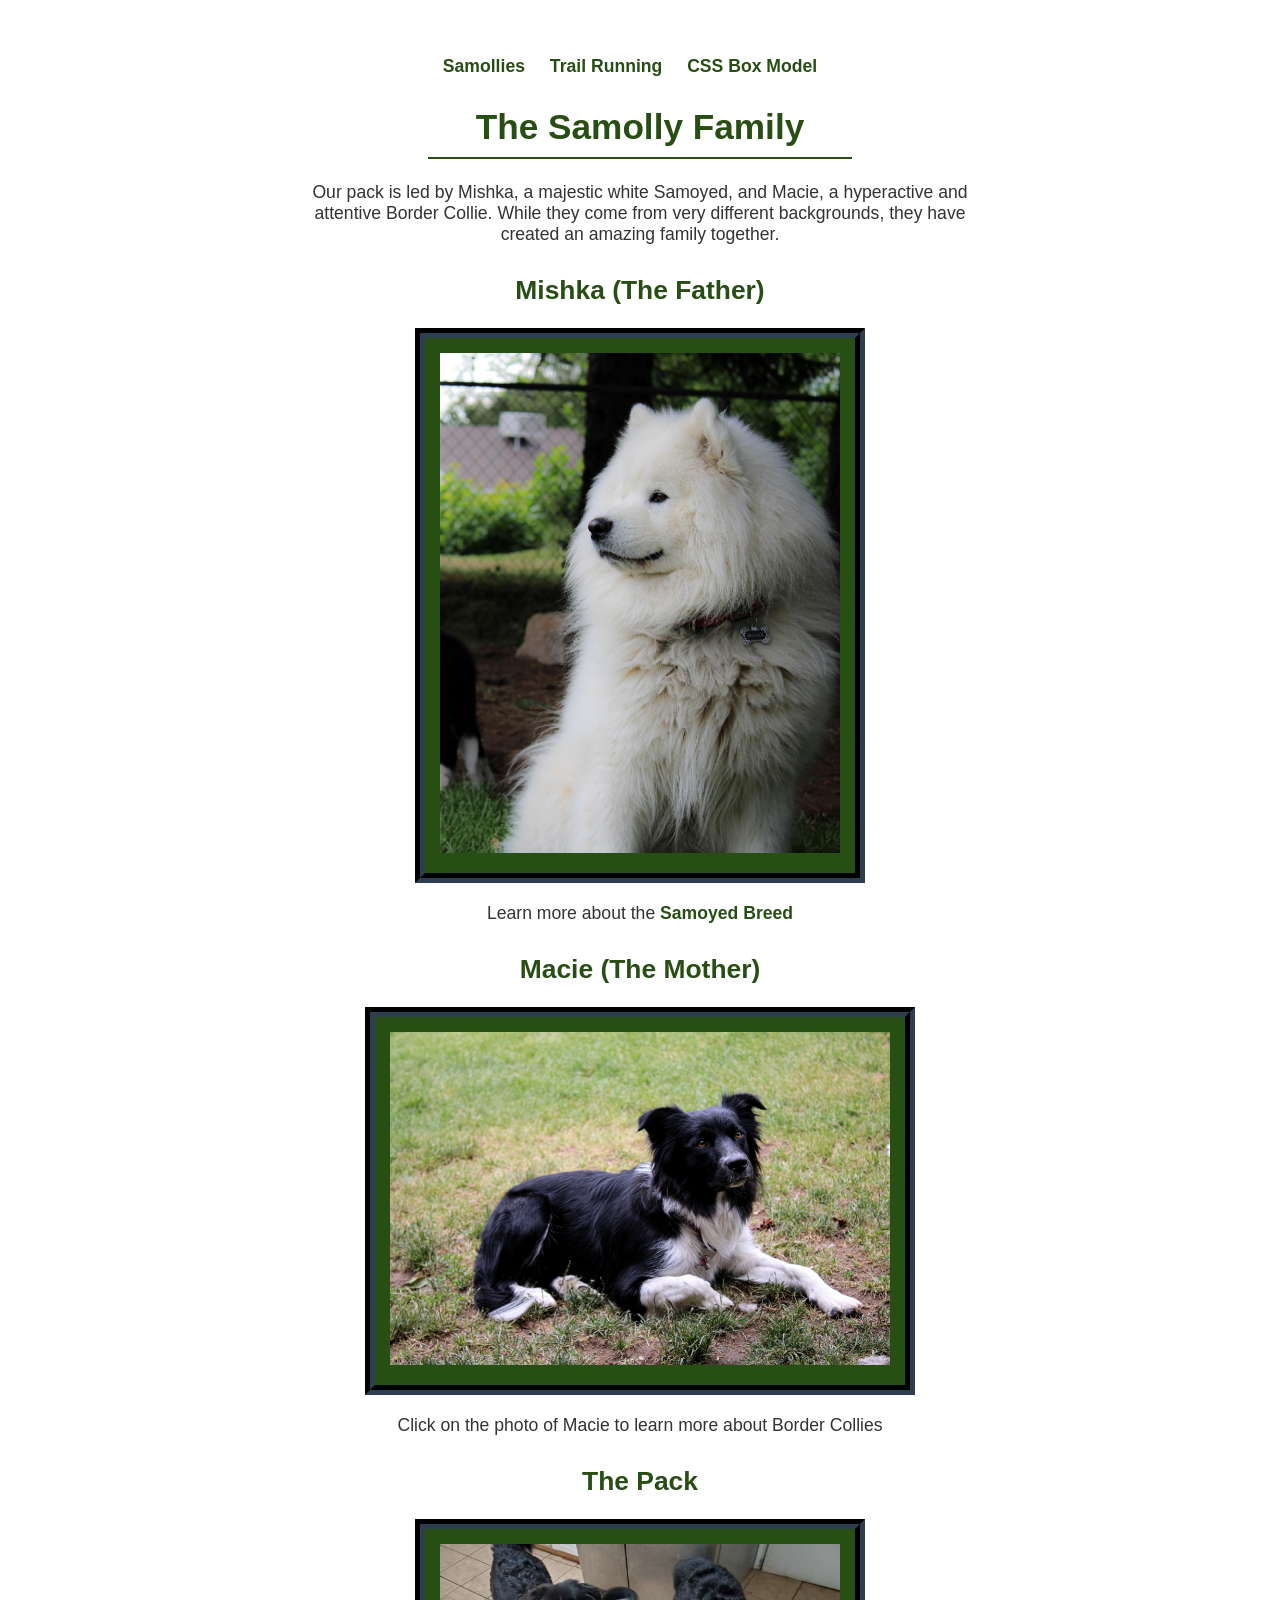
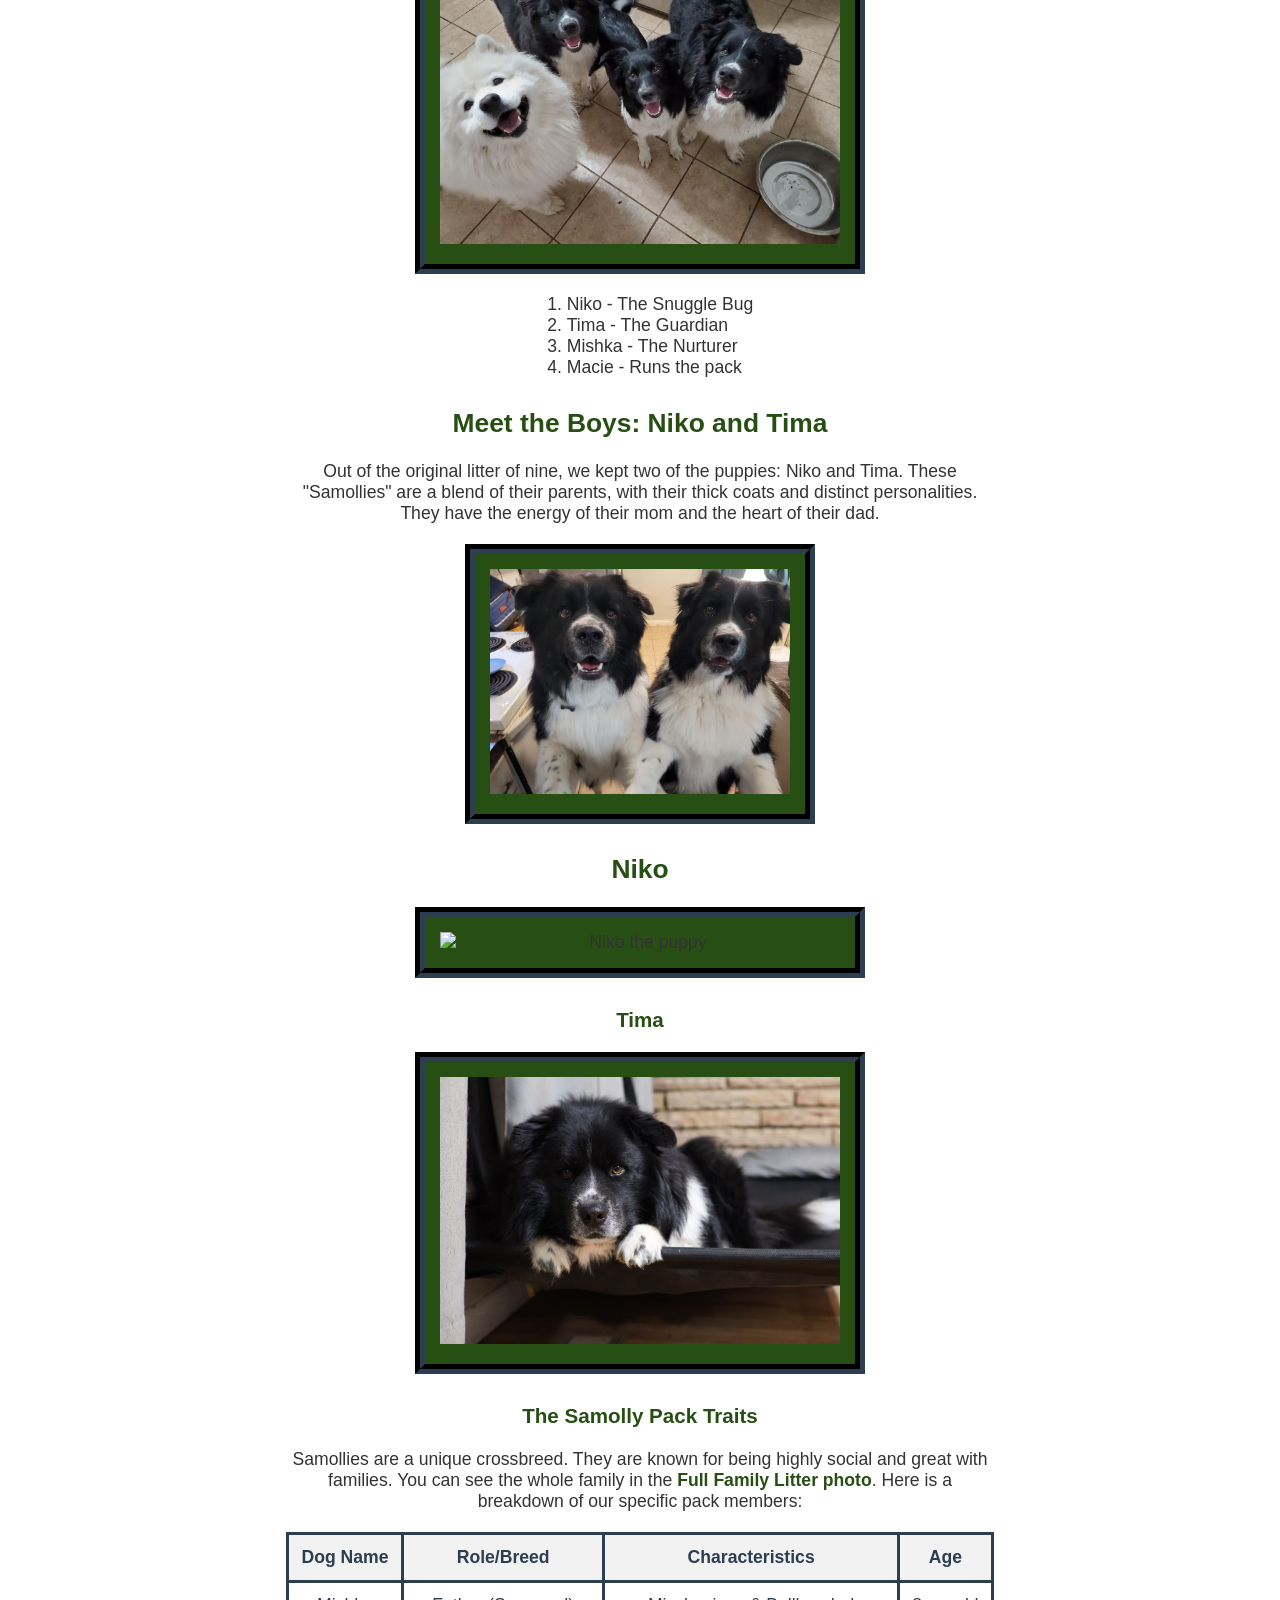
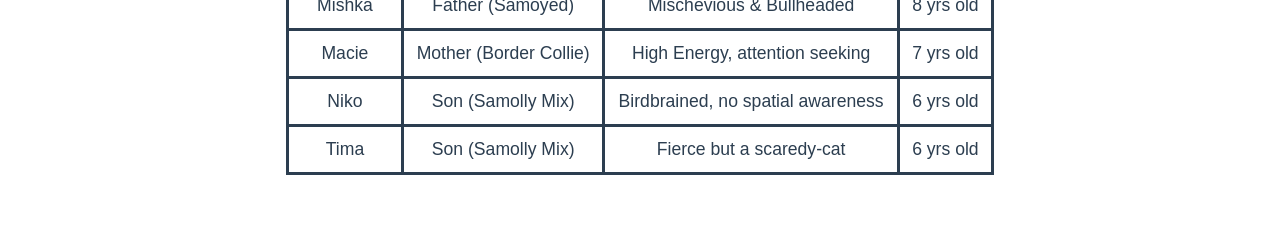
==== samollies.html @ bf39af48 "Add files via upload" ====
<!DOCTYPE html>
<html lang="en-US">

<head>
    <meta charset="UTF-8">
    <title>The Samolly Pack</title>
    <meta name="description" content="A brief view of Mishka, Macie, and their Samolly family.">
    <meta name="keywords" content="Samolly, Samoyed, Border Collie, Dogs, Ogden">
    <meta name="author" content="Sam Anderson">
    <meta name="viewport" content="width=device-width, initial-scale=1.0">
    <link rel="stylesheet" href="resources/samolly_style.css">
</head>

<body>
 
    <ul>
        <li><a href="samollies.html">Samollies</a></li>
        <li><a href="running.html">Trail Running</a></li>
        <li><a href="box_model.html">CSS Box Model</a></li>
    </ul>

    <h1>The Samolly Family</h1>

    <p>Our pack is led by Mishka, a majestic white Samoyed, and Macie, 
        a hyperactive and attentive Border Collie. While they come from very 
        different backgrounds, they have created an amazing family together.</p>
    
    <h2>Mishka (The Father)</h2>     
    <p class="picture">
    <img src="resources/Mishka.jpg" alt="Mishka the white Samoyed" width="400"></p>

    <p>Learn more about the <a href="https://www.akc.org/dog-breeds/samoyed/">Samoyed Breed</a></p>     
    
    <h2>Macie (The Mother)</h2>     
    <p class="picture">
    <a href="https://www.akc.org/dog-breeds/border-collie/">
        <img src="resources/Macie.jpeg" alt="Macie the Border Collie" width="500">
    </a>
    <p>Click on the photo of Macie to learn more about Border Collies</p>
    
    <h2>The Pack</h2>

    <p class="picture">
        <img src="resources/Family_photo.jpg" alt="The full Samolly family litter" width="400">
    </p>

    <ol>
        <li>Niko - The Snuggle Bug</li>
        <li>Tima - The Guardian</li>
        <li>Mishka - The Nurturer</li>
        <li>Macie - Runs the pack</li>
    </ol>

    <h2>Meet the Boys: Niko and Tima</h2>

    <p>Out of the original litter of nine, we kept two of the puppies: 
        Niko and Tima. These "Samollies" are a blend of their 
        parents, with their thick coats and distinct personalities. 
        They have the energy of their mom and the heart of their dad. 
    </p>

    <p class="picture">
        <img src="resources/the_boys.jpg" alt="Niko and Tima sitting together" width="300">
    </p>
    
    <h2>Niko</h2>
    <p class="picture">
        <img src="resources/Niko.jpg" alt="Niko the puppy" width="400">
    </p>
    
    <h3>Tima</h3>
    <p class="picture">
        <img src="resources/Tima.jpg" alt="Tima the puppy" width="400">
    </p>

    <h3>The Samolly Pack Traits</h3>

    <p>Samollies are a unique crossbreed. They are known for being 
        highly social and great with families. You can see the whole 
        family in the <a href="resources/The_entire_litter.jpg">Full Family Litter photo</a>. 
        Here is a breakdown of our specific pack members:</p>

    <div>
        <table>
            <thead>
                <tr>
                    <th>Dog Name</th>
                    <th>Role/Breed</th>
                    <th>Characteristics</th>
                    <th>Age</th>
                </tr>
            </thead>
            <tbody>
                <tr>
                    <td>Mishka</td>
                    <td>Father (Samoyed)</td>
                    <td>Mischevious & Bullheaded</td>
                    <td>8 yrs old</td>
                </tr>
                <tr>
                    <td>Macie</td>
                    <td>Mother (Border Collie)</td>
                    <td>High Energy, attention seeking</td>
                    <td>7 yrs old</td>
                </tr>
                <tr>
                    <td>Niko</td>
                    <td>Son (Samolly Mix)</td>
                    <td>Birdbrained, no spatial awareness</td>
                    <td>6 yrs old</td>
                </tr>
                <tr>
                    <td>Tima</td>
                    <td>Son (Samolly Mix)</td>
                    <td>Fierce but a scaredy-cat</td>
                    <td>6 yrs old</td>
                </tr>
            </tbody>
        </table>
    </div>

</body>
</html>
---- resources/samolly_style.css ----
/* White: #FFFFFF
   Primary (Bark/Slate): #2C3E50
   Accent (Forest/Outdoor): #274E13
*/

body {
    padding: 30px;
    font-size: 1.1em; /* Adjusted from 1.5em to keep the table readable */
    background-color: #FFFFFF;
    color: #333;
    font-family: Arial, sans-serif;
    text-align: center;
    margin-left: 20%;
    margin-right: 20%;
}

h1, h2, h3 {
    color: #274E13; /* Forest Green */
    text-align: center;
    margin-top: 30px;
}


h1 {
    border-bottom: 2px solid #274E13;
    padding-bottom: 10px;
    width: 60%;
    margin-left: auto;
    margin-right: auto;
}

/* Navigation List */
ul {
    list-style-type: none;
    padding: 0;
}

ul li {
    display: inline;
    margin-right: 20px;
}
ol {
    display: table; 
    margin-left: auto; 
    margin-right: auto;
    text-align: left; 
    padding-left: 40px;
}

table {
    border-collapse: collapse;
    width: 100%;
    margin: 20px 0;
}

th, td {
    border: 3px solid #2C3E50; /* Slate Blue border */
    color: #2C3E50;
    padding: 12px;
}

th {
    background-color: #f2f2f2;
}

/* Links */
a {
    color: #274E13;     
    font-weight: bold; 
    text-decoration: none;
}

a:hover {
    color: #2C3E50;
}

/* Photo Frames - Similar to your image-box example */
.picture {
    background-color: #274E13; /* Forest Green frame */
    padding: 15px;
    border: 10px groove #2C3E50; /* Slate Blue border effect */
    margin: 20px auto; /* Centers the box itself if it has a width */
    text-align: center; /* Centers the image inside the box */
    display: block;
    width: fit-content; /* Makes the green frame wrap tight to the photo */
}

/* Ensures the image behaves well inside the centered container */
.picture img {
    display: inline-block; /* Allows text-align: center to work */
    max-width: 100%;
    height: auto;
}

.box-demo {
    background-color: #274E13; 
    color: #FFFFFF;
    width: 80%;
    padding: 25px;
    border: 15px double #2C3E50;
    margin: 20px 0;
}
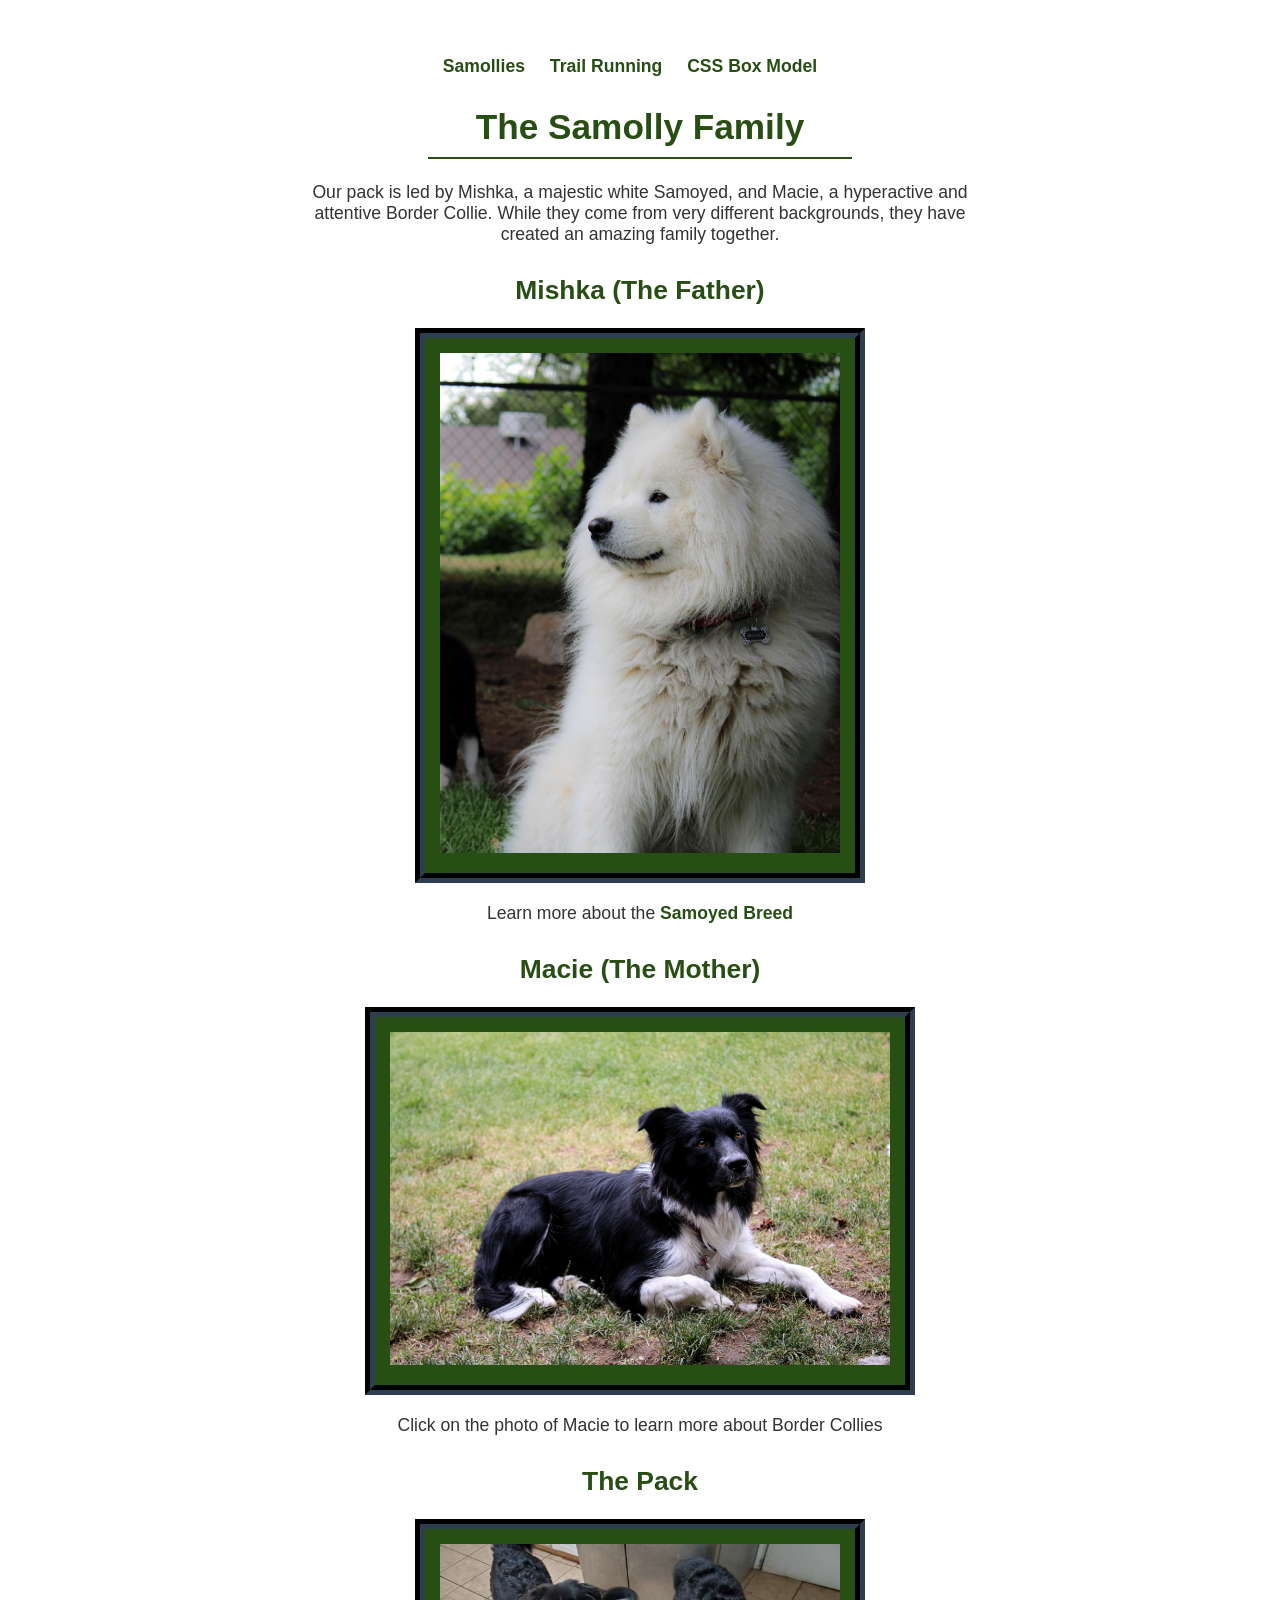
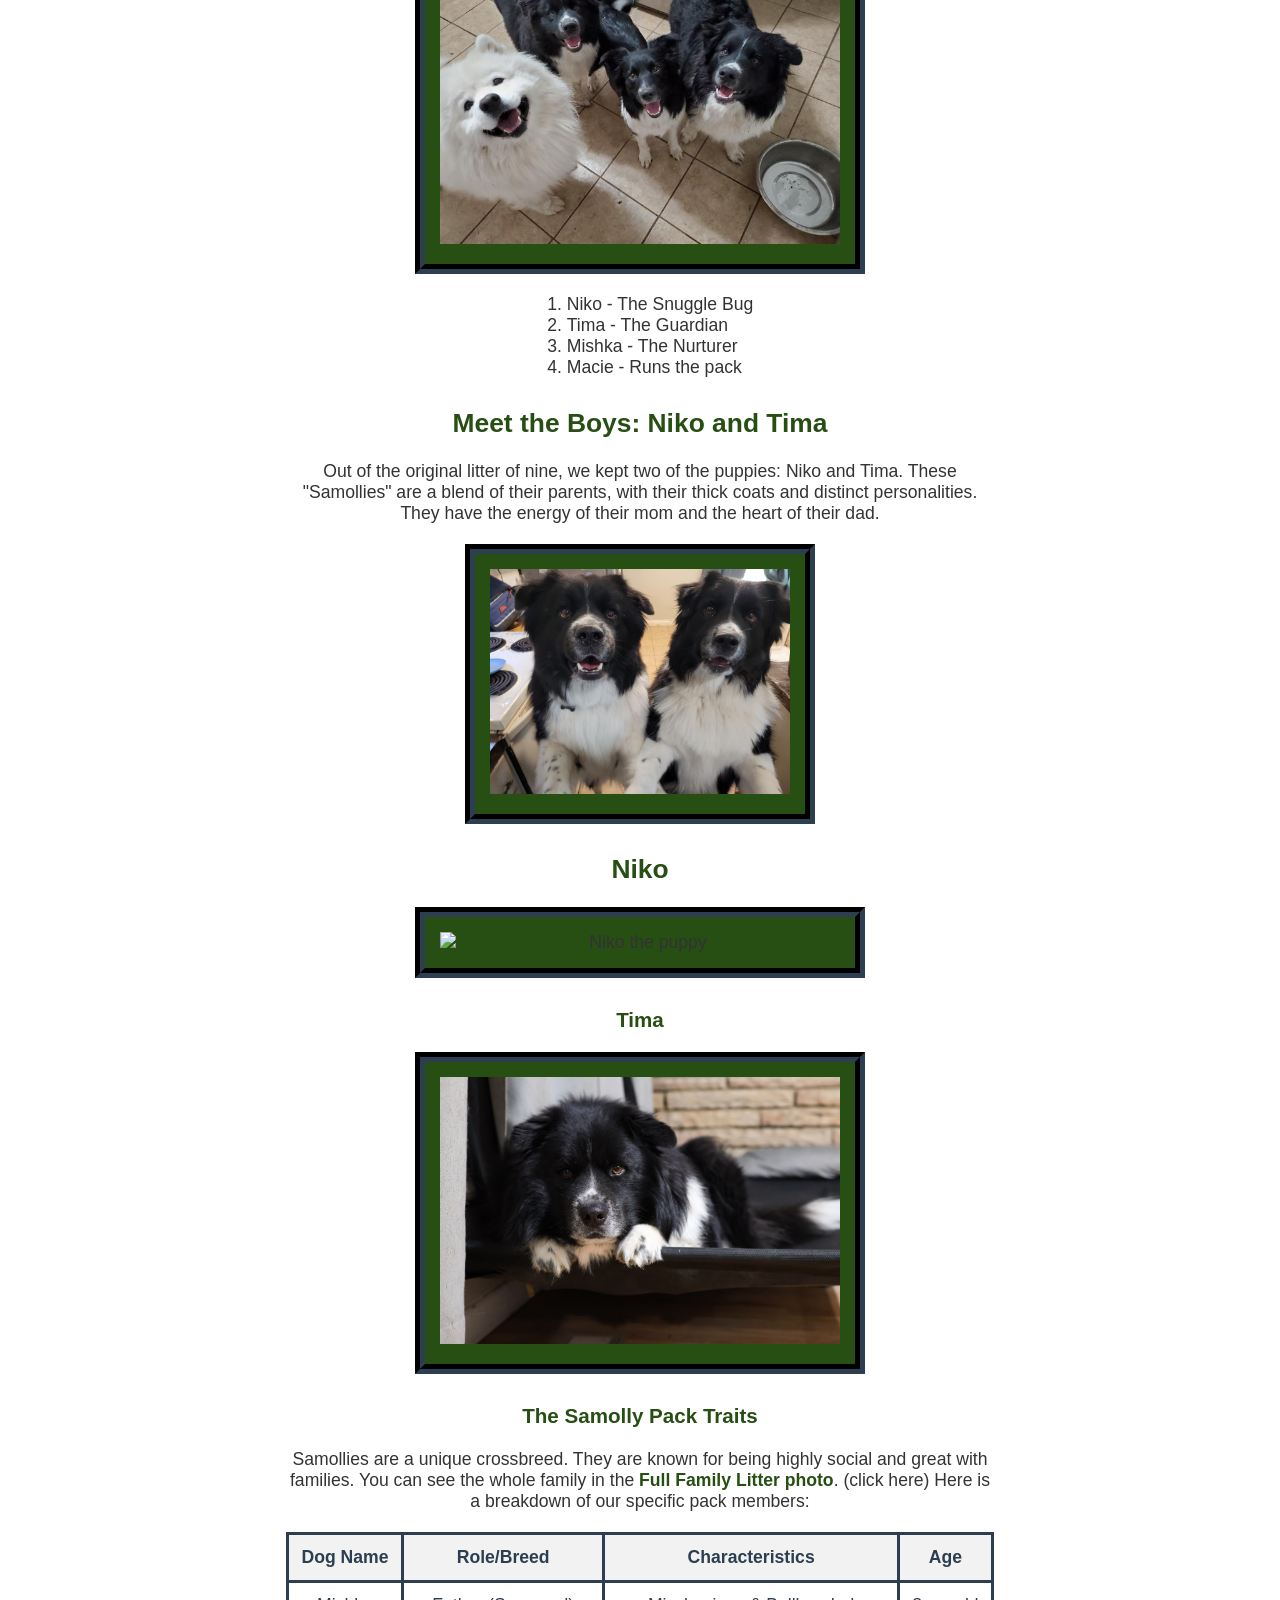
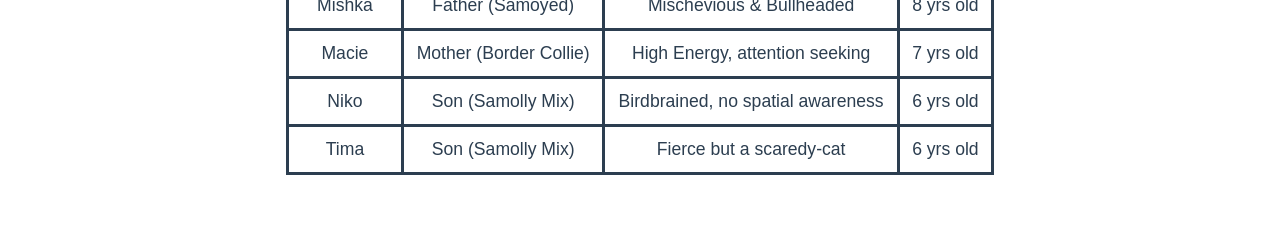
==== commit 21d07d80: "Add files via upload" ====
--- a/samollies.html
+++ b/samollies.html
@@ -77,7 +77,7 @@
 
     <p>Samollies are a unique crossbreed. They are known for being 
         highly social and great with families. You can see the whole 
-        family in the <a href="resources/The_entire_litter.jpg">Full Family Litter photo</a>. 
+        family in the <a href="resources/The_entire_litter.jpg">Full Family Litter photo</a>. (click here)
         Here is a breakdown of our specific pack members:</p>
 
     <div>
